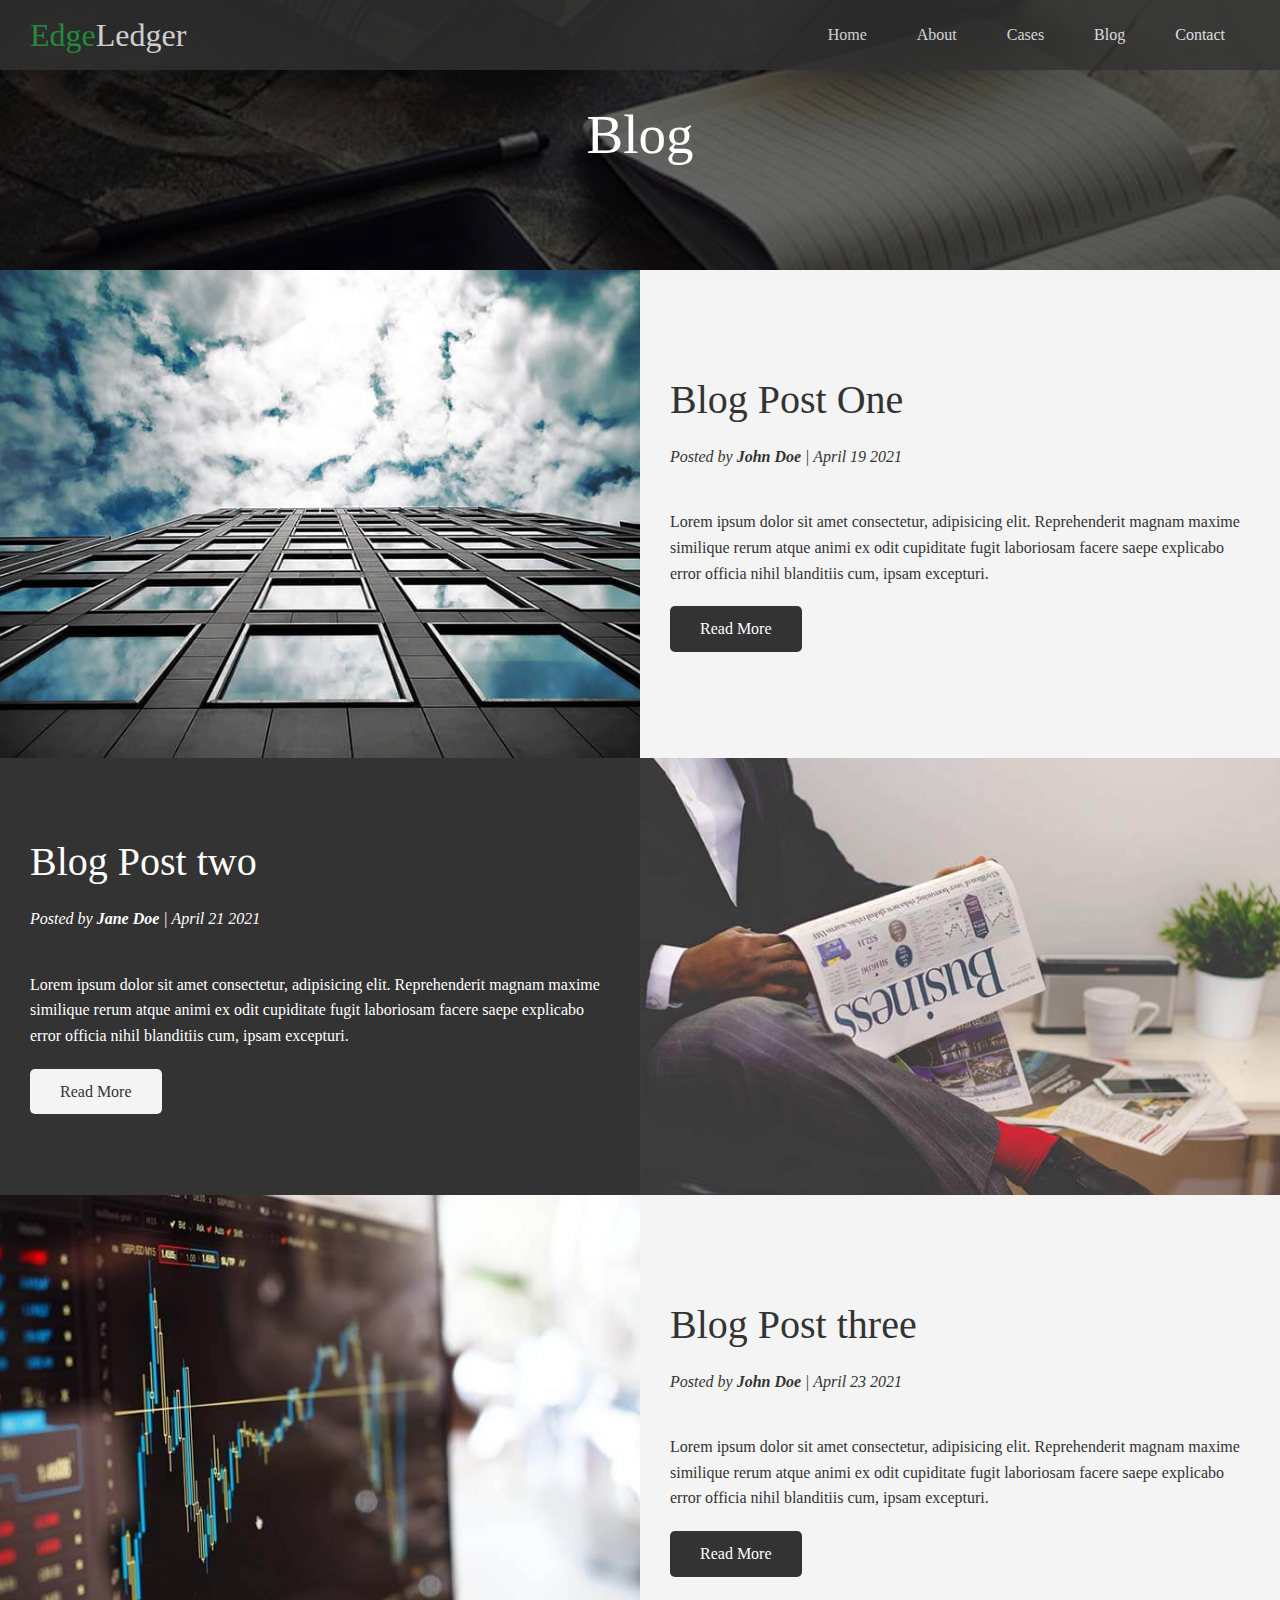
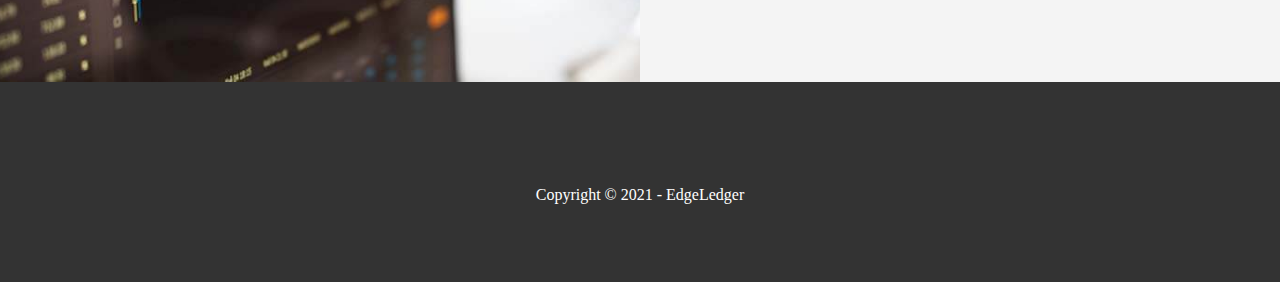
==== blog.html @ 5c813765 "blog and post" ====
<!DOCTYPE html>
<html lang="pt-br">

<head>
    <meta charset="UTF-8">
    <meta http-equiv="X-UA-Compatible" content="IE=edge">
    <meta name="viewport" content="width=device-width, initial-scale=1.0">
    <link rel="stylesheet" href="https://cdnjs.cloudflare.com/ajax/libs/font-awesome/5.15.3/css/all.min.css"
        integrity="sha512-iBBXm8fW90+nuLcSKlbmrPcLa0OT92xO1BIsZ+ywDWZCvqsWgccV3gFoRBv0z+8dLJgyAHIhR35VZc2oM/gI1w=="
        crossorigin="anonymous" referrerpolicy="no-referrer" />
    <link rel="stylesheet" href="./css/utilities.css">
    <link rel="stylesheet" href="./css/mobile.css" media="(max-width: 768px)">
    <link rel="stylesheet" href="./css/style.css" media="(min-width: 769px)">
    <title>Read Our Blog</title>
</head>

<body>
    <header id="home" class="hero blog">
        <div id="navbar" class="navbar">
            <h1 class="logo">
                <span class="text-primary"><i class="fas fa-book-open"></i> Edge</span>Ledger
            </h1>
            <nav>
                <ul>
                    <li><a href="index.html#home">Home</a></li>
                    <li><a href="index.html#about">About</a></li>
                    <li><a href="index.html#cases">Cases</a></li>
                    <li><a href="index.html#blog">Blog</a></li>
                    <li><a href="index.html#contact">Contact</a></li>
                </ul>
            </nav>
        </div>

        <div class="content">
            <h1>Blog</h1>
        </div>
    </header>

    <main>
        <article class="flex-columns">
            <div class="row">
                <div class="column">
                    <div class="column-1">
                        <img src="./img/blog/blog1.jpg" alt="">
                    </div>
                </div>
                <div class="column">
                    <div class="column-2 bg-light">
                        <h2>Blog Post One</h2>
                        <p class="meta">
                            <i class="fas fa-user"> Posted by <strong>John Doe</strong> | April 19 2021</i>
                        </p>
                        <p>Lorem ipsum dolor sit amet consectetur, adipisicing elit. Reprehenderit magnam maxime similique rerum
                            atque animi ex odit cupiditate fugit laboriosam facere saepe explicabo error officia nihil
                            blanditiis cum, ipsam excepturi.</p>
                        <a href="post.html" class="btn btn-dark">
                            <i class="fas fa-chevron-right"></i>
                            Read More
                        </a>
                    </div>
                </div>
            </div>
        </article>

        <article class="flex-columns flex-reverse">
            <div class="row">
                <div class="column">
                    <div class="column-1">
                        <img src="./img/blog/blog2.jpg" alt="">
                    </div>
                </div>
                <div class="column">
                    <div class="column-2 bg-dark">
                        <h2>Blog Post two</h2>
                        <p class="meta">
                            <i class="fas fa-user"> Posted by <strong>Jane Doe</strong> | April 21 2021</i>
                        </p>
                        <p>Lorem ipsum dolor sit amet consectetur, adipisicing elit. Reprehenderit magnam maxime similique rerum
                            atque animi ex odit cupiditate fugit laboriosam facere saepe explicabo error officia nihil
                            blanditiis cum, ipsam excepturi.</p>
                        <a href="post.html" class="btn btn-light">
                            <i class="fas fa-chevron-right"></i>
                            Read More
                        </a>
                    </div>
                </div>
            </div>
        </article>

        <article class="flex-columns">
            <div class="row">
                <div class="column">
                    <div class="column-1">
                        <img src="./img/blog/blog3.jpg" alt="">
                    </div>
                </div>
                <div class="column">
                    <div class="column-2 bg-light">
                        <h2>Blog Post three</h2>
                        <p class="meta">
                            <i class="fas fa-user"> Posted by <strong>John Doe</strong> | April 23 2021</i>
                        </p>
                        <p>Lorem ipsum dolor sit amet consectetur, adipisicing elit. Reprehenderit magnam maxime similique rerum
                            atque animi ex odit cupiditate fugit laboriosam facere saepe explicabo error officia nihil
                            blanditiis cum, ipsam excepturi.</p>
                        <a href="post.html" class="btn btn-dark">
                            <i class="fas fa-chevron-right"></i>
                            Read More
                        </a>
                    </div>
                </div>
            </div>
        </article>
    </main>

    <footer class="footer bg-dark">
        <div class="social">
            <a href="#"><i class="fab fa-facebook fa-2x"></i></a>
            <a href="#"><i class="fab fa-twitter fa-2x"></i></a>
            <a href="#"><i class="fab fa-instagram fa-2x"></i></a>
            <a href="#"><i class="fab fa-linkedin fa-2x"></i></a>
        </div>
        <p>Copyright &copy; 2021 - EdgeLedger</p>
    </footer>
</body>

</html>
---- css/utilities.css ----
/* Text Style */
.text-primary {
    color: #28a745;
}

.text-secondary {
    color: #0284d0;
}

/* BUTTON */
.btn {
    cursor: pointer;
    display: inline-block;
    padding: 10px 30px;
    color: #fff;
    background: #28a745;
    border: none;
    border-radius: 5px;
}

.btn:hover {
    opacity: 0.9;
}

.btn-primary, .bg-primary {
    background: #28a745;
    color: #fff;
}

.btn-secondary, .bg-secondary {
    background: #0284d0;
    color: #fff;
}

.btn-dark, .bg-dark {
    background: #333;
    color: #fff;
}

.btn-light, .bg-light {
    background: #f4f4f4;
    color: #333;
}

.btn-outline {
    background: transparent;
    border: 1px solid #fff;
}

/* FLEX ITEMS */
.flex-items {
    display: flex;
    text-align: center;
    justify-content: center;
    height: 100%;
}

.flex-items > div {
    padding: 20px;
}

/* FLEX COLUMNS */
.flex-columns.flex-reverse .row {
    flex-direction: row-reverse;
}

.flex-columns .row {
    display: flex;
    flex-direction: row;
    flex-wrap: wrap;
    width: 100%;
}

.flex-columns .column {
    display: flex;
    flex-direction: column;
    flex-basis: 100%;
    flex: 1;
}

.flex-columns .column .column-1,
.flex-columns .column .column-2 {
    height: 100%;
}

.flex-columns img {
    width: 100%;
    height: 100%;
    object-fit: cover;
}

.flex-columns .column-2 {
    display: flex;
    flex-direction: column;
    align-items: flex-start;
    justify-content: center;
    padding: 30px;
}

.flex-columns h2 {
    font-size: 40px;
    font-weight: 100;
}

.flex-columns h4 {
    margin-bottom: 10px;
}

.flex-columns p {
    margin: 20px 0;
}

/* Section Header */
.section-header {
    padding: 30px;
    display: flex;
    flex-direction: column;
    align-items: center;
    justify-content: center;
    text-align: center;
}

.section-header h2 {
    font-size: 40px;
    margin: 20px 0;
}

.section-padding {
    padding: 20px 20px 40px;
}

/* flex-grid */
.flex-grid .row {
    display: flex;
    flex-wrap: wrap;
    padding: 0 4px;
}

.flex-grid .column {
    flex: 25%;
    max-width: 25%;
    padding: 0 4px;
}

/* Blog */
---- css/mobile.css ----
@import url('https://fonts.googleapis.com/css2?family=Open+Sans:wght@300;400&display=swap');

* {
    box-sizing: border-box;
    padding: 0;
    margin: 0;
}
body {
    font-family: 'Open Sans' sans-serif;
    background-color: #fff;
    color: #333;
    line-height: 1.6;
}

ul {
    list-style: none;
}

a {
    color: #333;
    text-decoration: none;
}

h1, h2 {
    font-weight: 300;
    line-height: 1.2;
}

p {
    margin: 10px 0;
}

img {
    width: 100%;
}


/* HEADER */

.hero {
    background: url(../img/home/showcase.jpg) no-repeat center center/cover;
    height: 100vh;
    position: relative;
    color: #fff;
}

.hero .content {
    display: flex;
    flex-direction: column;
    align-items: center;    
    justify-content: center;
    text-align: center;
    height: 100%;
    padding: 0 20px;
}

.hero .content h1 {
    font-size: 55px;
}

.hero .content p {
    font-size: 23px;
    max-width: 600px;
    margin:  20px 0 30px;
}

.hero::before {
    content: '';
    position: absolute;
    top: 0;
    left: 0;
    width: 100%;
    height: 100%;
    background: rgba(0,0,0,0.6);
}

.hero * {
    z-index: 10;
}

/* NAVBAR */

.navbar {
    display: flex;
    flex-direction: column;
    align-items: center;
    justify-content: space-between;
    background-color: #333;
    color: #fff;
    opacity: 0.8;
    width: 100%;
    height: 120px;
    position: fixed;
    top: 0px;
    padding: 20px;
}

.navbar a {
    color: #fff;
    padding: 10px 10px;
    margin: 0 3px;
}

.navbar a:hover {
   border-bottom: #28a745 2px solid; 
}

.navbar ul {
    display: flex;
    
}

.navbar .logo {
    font-weight: 400;
}

/* ICONS */
.flex-items {
    flex-direction: column;
}

.icons {
    padding: 30px;
}

.icons h3 {
    font-weight: 400;
    margin-bottom: 15px;
}

.icons i {
    background: #28a745;
    color: #fff;
    padding: 1rem;
    border-radius: 50%;
    margin-bottom: 15px;
}

.flex-columns .column, .flex-grid .column {
    flex: 100%;
    max-width: 100%;
}


/* cases */
.cases img:hover {
    opacity: 0.7;
}

/* team */
.team img {
    border-radius: 50%;
    width: 70%;
}

/* Callback Form */
.callback-form {
    width: 100%;
    padding: 20px 0;
}

.callcabk-form label {
    display: block;
    margin-bottom: 5px;
}

.callback-form .form-control {
    margin-bottom: 15px;
}

.callback-form input {
    width: 100%;
    padding: 4px;
    height: 40px;
    border: #f5f5f5 1px solid;
}

.callback-form input:focus {
    outline-color: #28a745;
}

.callback-form .btn {
    padding: 12px 0;
    margin-top: 20px;
}

/* footer */
.footer {
    display: flex;
    flex-direction: column;
    align-items: center;
    justify-content: center;
    text-align: center;
    height: 200px;
}

.footer a {
    color: #fff;
}

.footer a:hover {
    color: #28a745;
}

.footer .social > * {
    margin-right: 30px;
}
---- css/style.css ----
@import url("https://fonts.googleapis.com/css2?family=Open+Sans:wght@300;400&display=swap");

* {
  box-sizing: border-box;
  padding: 0;
  margin: 0;
}
body {
  font-family: "Open Sans" sans-serif;
  background-color: #fff;
  color: #333;
  line-height: 1.6;
}

ul {
  list-style: none;
}

a {
  color: #333;
  text-decoration: none;
}

h1,
h2 {
  font-weight: 300;
  line-height: 1.2;
}

p {
  margin: 10px 0;
}

img {
  width: 100%;
}

/* HEADER */

.hero {
  background: url(../img/home/showcase.jpg) no-repeat center center/cover;
  height: 100vh;
  position: relative;
  color: #fff;
}

.hero .content {
  display: flex;
  flex-direction: column;
  align-items: center;
  justify-content: center;
  text-align: center;
  height: 100%;
  padding: 0 20px;
}

.hero .content h1 {
  font-size: 55px;
}

.hero .content p {
  font-size: 23px;
  max-width: 600px;
  margin: 20px 0 30px;
}

.hero::before {
  content: "";
  position: absolute;
  top: 0;
  left: 0;
  width: 100%;
  height: 100%;
  background: rgba(0, 0, 0, 0.6);
}

.hero * {
  z-index: 10;
}

.hero.blog {
  background: url("../img/home/blog.jpg") no-repeat center center/cover;
  height: 30vh;
}

/* NAVBAR */

.navbar {
  display: flex;
  align-items: center;
  justify-content: space-between;
  background-color: #333;
  color: #fff;
  opacity: 0.8;
  width: 100%;
  height: 70px;
  position: fixed;
  top: 0px;
  padding: 0 30px;
}

.navbar a {
  color: #fff;
  padding: 10px 20px;
  margin: 0 5px;
}

.navbar a:hover {
  border-bottom: #28a745 2px solid;
}

.navbar ul {
  display: flex;
}

.navbar .logo {
  font-weight: 400;
}

/* ICONS */

.icons {
  padding: 30px;
}

.icons h3 {
  font-weight: 400;
  margin-bottom: 15px;
}

.icons i {
  background: #28a745;
  color: #fff;
  padding: 1rem;
  border-radius: 50%;
  margin-bottom: 15px;
}

/* cases */
.cases img:hover {
  opacity: 0.7;
}

/* team */
.team img {
  border-radius: 50%;
}

/* Callback Form */
.callback-form {
  width: 100%;
  padding: 20px 0;
}

.callcabk-form label {
  display: block;
  margin-bottom: 5px;
}

.callback-form .form-control {
  margin-bottom: 15px;
}

.callback-form input {
  width: 100%;
  padding: 4px;
  height: 40px;
  border: #f5f5f5 1px solid;
}

.callback-form input:focus {
  outline-color: #28a745;
}

.callback-form .btn {
  padding: 12px 0;
  margin-top: 20px;
}

/* post */
.post {
  padding: 50px 30px;
}

.post h2 {
  font-size: 40px;
  margin-bottom: 20px;
  padding-bottom: 10px;
  border-bottom: #ccc solid 1px;
}

.post .meta {
  margin-bottom: 30px;
}

.post img {
  width: 300px;
  border-radius: 50%;
  display: block;
  margin: 0 auto 30px;
}

/* footer */
.footer {
  display: flex;
  flex-direction: column;
  align-items: center;
  justify-content: center;
  text-align: center;
  height: 200px;
}

.footer a {
  color: #fff;
}

.footer a:hover {
  color: #28a745;
}

.footer .social > * {
  margin-right: 30px;
}
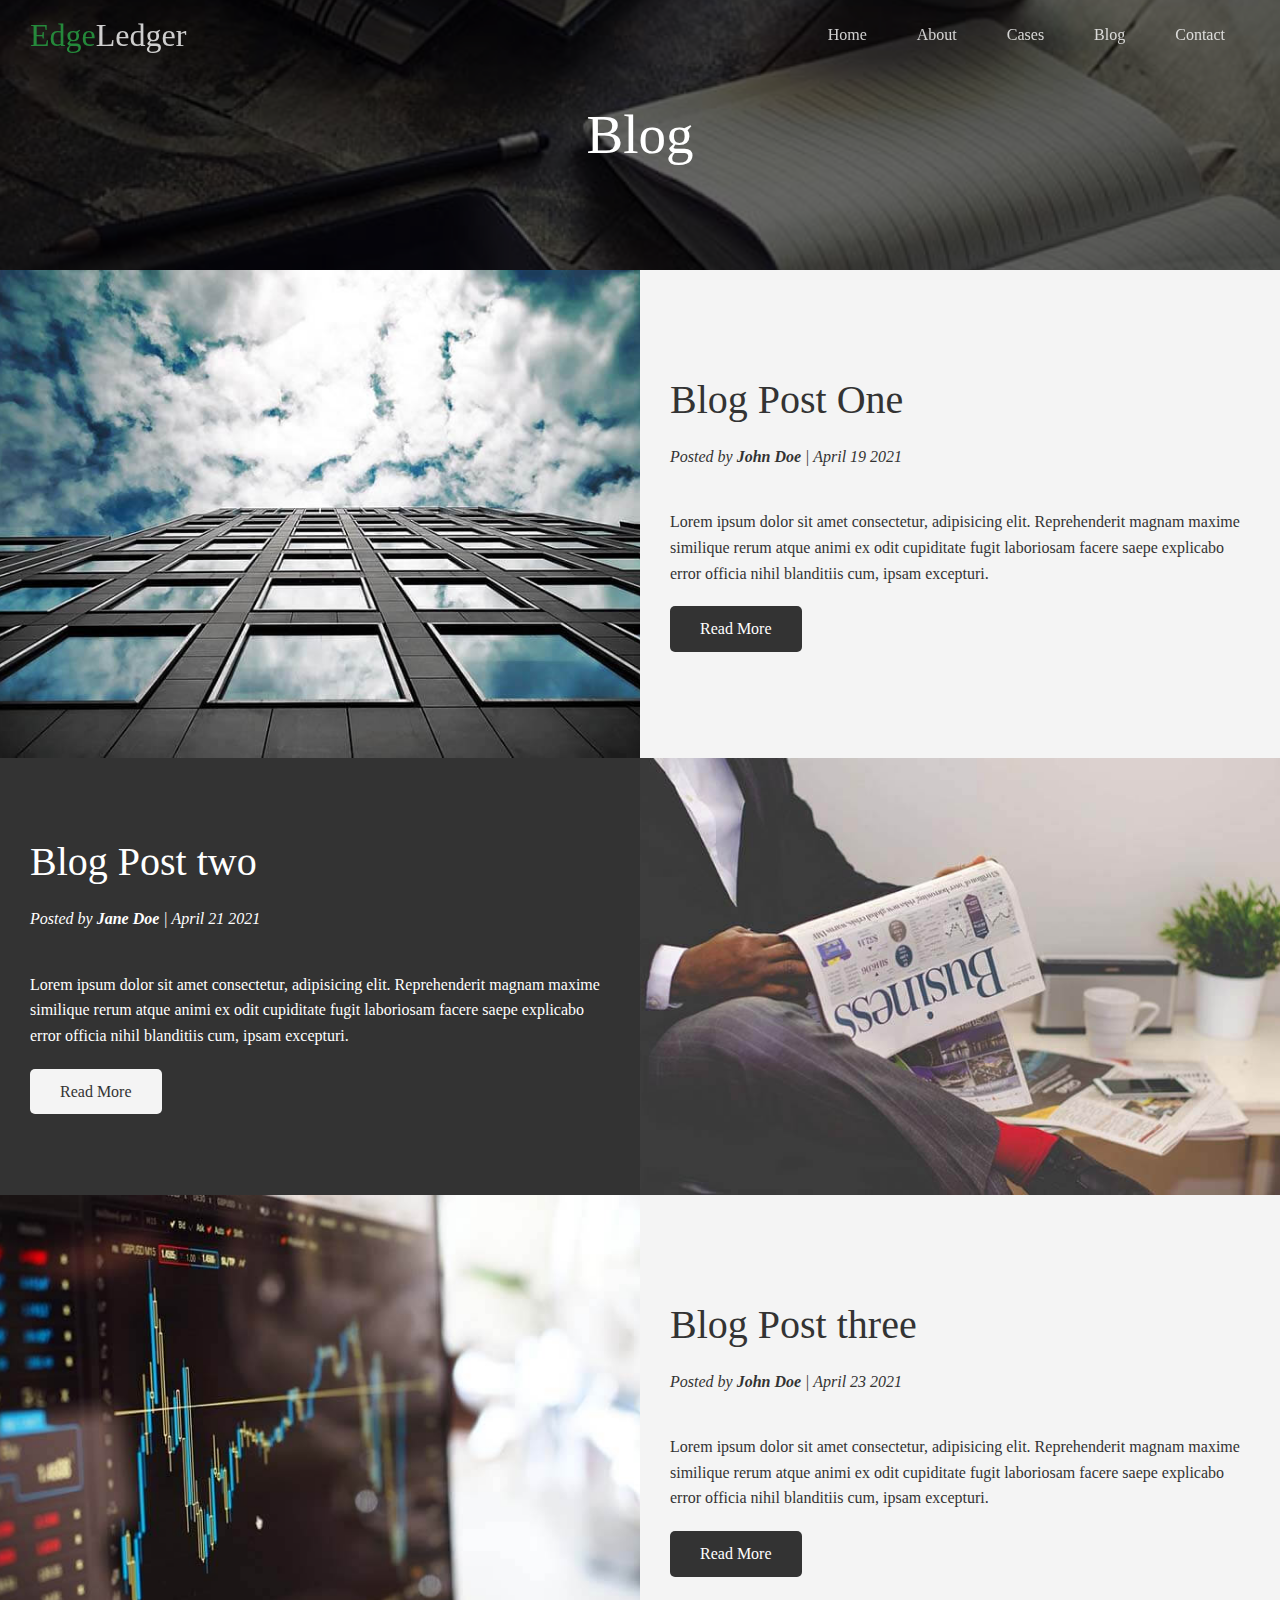
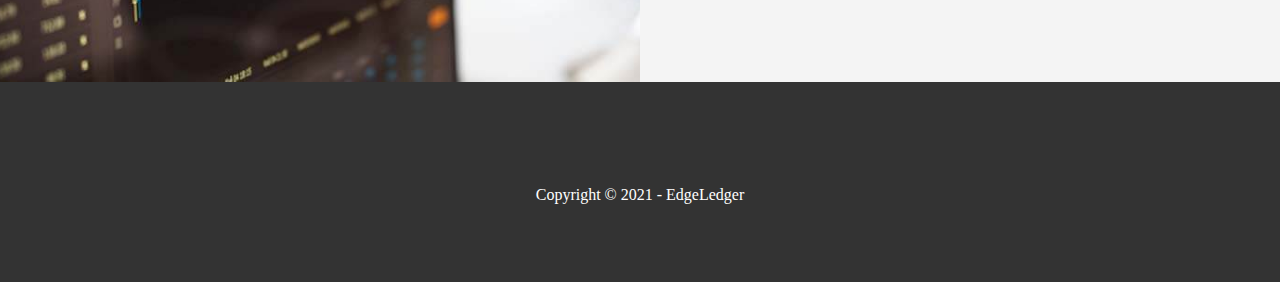
==== commit 6b867d8e: "js" ====
--- a/blog.html
+++ b/blog.html
@@ -1,5 +1,5 @@
 <!DOCTYPE html>
-<html lang="pt-br">
+<html lang="en">
 
 <head>
     <meta charset="UTF-8">
@@ -11,12 +11,15 @@
     <link rel="stylesheet" href="./css/utilities.css">
     <link rel="stylesheet" href="./css/mobile.css" media="(max-width: 768px)">
     <link rel="stylesheet" href="./css/style.css" media="(min-width: 769px)">
+    <script src="./script/index.js"></script>
+    <script src="https://code.jquery.com/jquery-3.6.0.min.js"
+        integrity="sha256-/xUj+3OJU5yExlq6GSYGSHk7tPXikynS7ogEvDej/m4=" crossorigin="anonymous"></script>
     <title>Read Our Blog</title>
 </head>
 
 <body>
     <header id="home" class="hero blog">
-        <div id="navbar" class="navbar">
+        <div id="navbar" class="navbar top">
             <h1 class="logo">
                 <span class="text-primary"><i class="fas fa-book-open"></i> Edge</span>Ledger
             </h1>
--- a/css/style.css
+++ b/css/style.css
@@ -97,6 +97,11 @@
   position: fixed;
   top: 0px;
   padding: 0 30px;
+  transition: background-color 250ms ease-in-out;
+}
+
+.navbar.top {
+  background-color: rgba(255, 255, 255, 0);
 }
 
 .navbar a {
